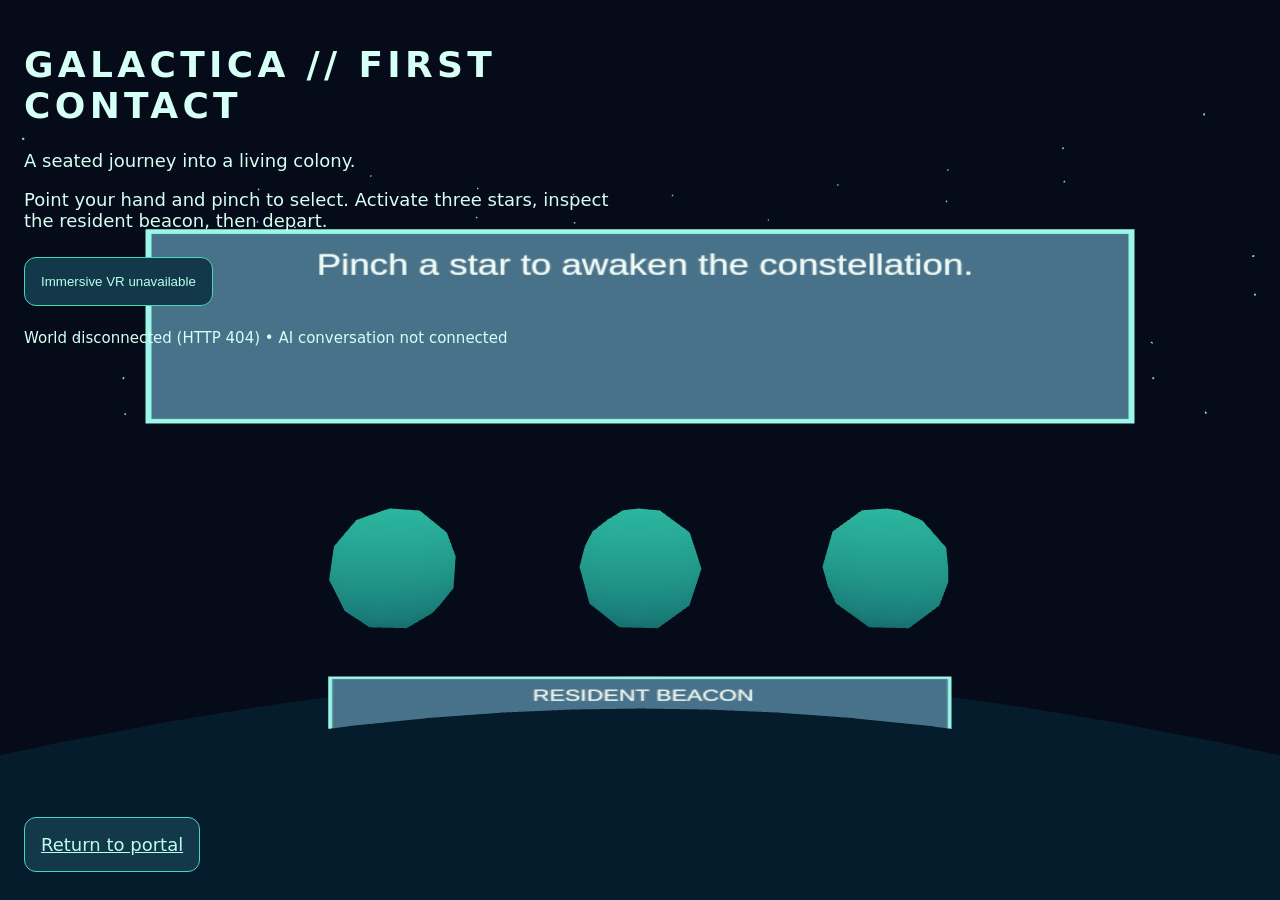
==== xr/index.html @ e2a2d40b "Add isolated hands-first WebXR first-contact prototype and competition audit" ====
<!doctype html><html lang="en"><meta charset="utf-8"><meta name="viewport" content="width=device-width,initial-scale=1"><title>GALACTICA · First Contact</title><style>body{margin:0;background:#050b19;color:#d6fff6;font:18px system-ui}canvas{display:block}header{position:absolute;top:20px;left:24px;max-width:600px}button,a{background:#12384a;color:#baffee;border:1px solid #48d6bd;border-radius:12px;padding:16px;display:inline-block;margin:8px 0}#status{font-size:15px;max-width:560px}h1{letter-spacing:.12em}footer{position:absolute;bottom:20px;left:24px}</style><header><h1>GALACTICA // FIRST CONTACT</h1><p>A seated journey into a living colony.</p><p>Point your hand and pinch to select. Activate three stars, inspect the resident beacon, then depart.</p><button id="enter" disabled>Checking WebXR…</button><p id="status" role="status"></p></header><footer><a href="../">Return to portal</a></footer><script type="module" src="./main.js"></script></html>
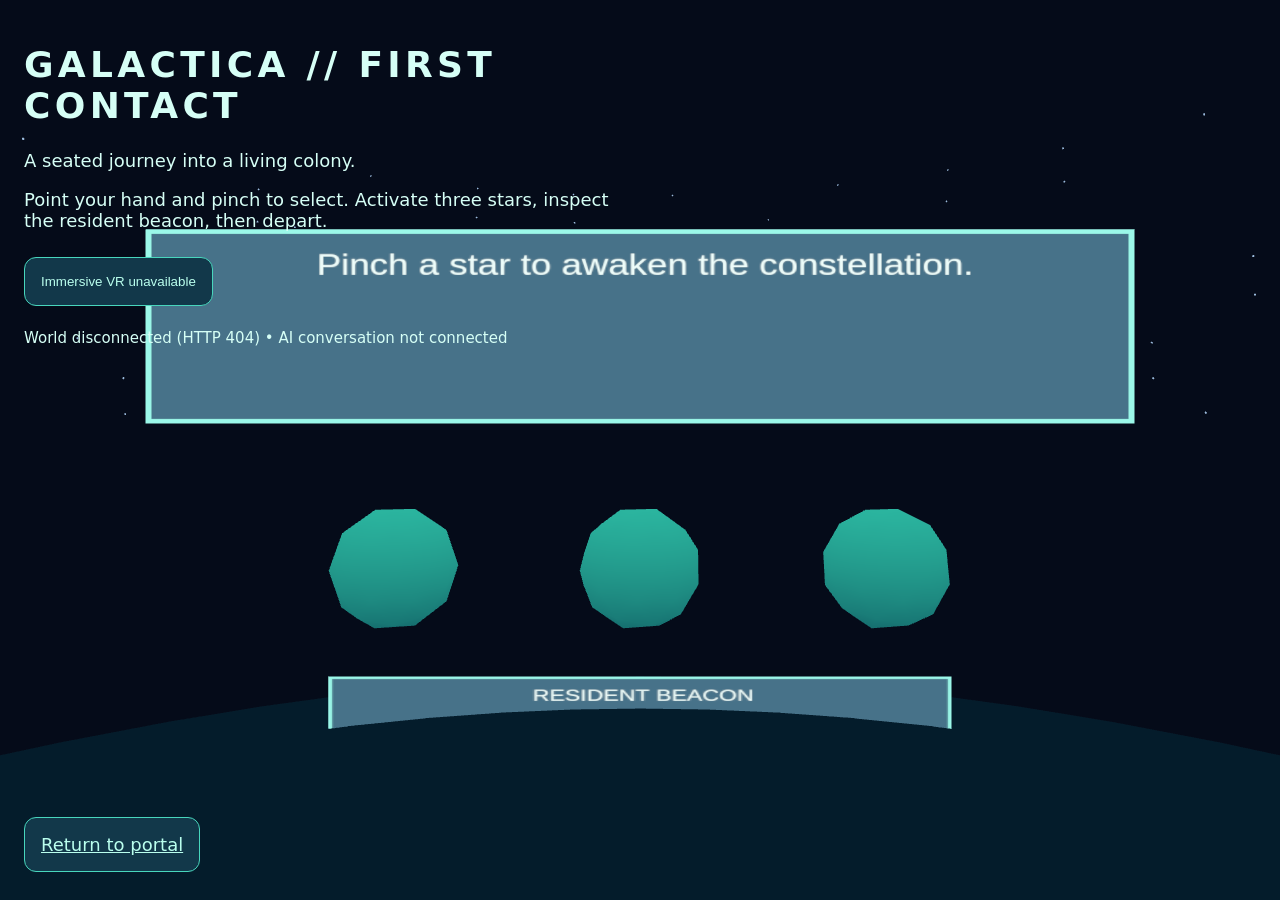
==== commit a58bd89b: "Return preview visitors to the existing public portal" ====
--- a/xr/index.html
+++ b/xr/index.html
@@ -1 +1 @@
-<!doctype html><html lang="en"><meta charset="utf-8"><meta name="viewport" content="width=device-width,initial-scale=1"><title>GALACTICA · First Contact</title><style>body{margin:0;background:#050b19;color:#d6fff6;font:18px system-ui}canvas{display:block}header{position:absolute;top:20px;left:24px;max-width:600px}button,a{background:#12384a;color:#baffee;border:1px solid #48d6bd;border-radius:12px;padding:16px;display:inline-block;margin:8px 0}#status{font-size:15px;max-width:560px}h1{letter-spacing:.12em}footer{position:absolute;bottom:20px;left:24px}</style><header><h1>GALACTICA // FIRST CONTACT</h1><p>A seated journey into a living colony.</p><p>Point your hand and pinch to select. Activate three stars, inspect the resident beacon, then depart.</p><button id="enter" disabled>Checking WebXR…</button><p id="status" role="status"></p></header><footer><a href="../">Return to portal</a></footer><script type="module" src="./main.js"></script></html>
+<!doctype html><html lang="en"><meta charset="utf-8"><meta name="viewport" content="width=device-width,initial-scale=1"><title>GALACTICA · First Contact</title><style>body{margin:0;background:#050b19;color:#d6fff6;font:18px system-ui}canvas{display:block}header{position:absolute;top:20px;left:24px;max-width:600px}button,a{background:#12384a;color:#baffee;border:1px solid #48d6bd;border-radius:12px;padding:16px;display:inline-block;margin:8px 0}#status{font-size:15px;max-width:560px}h1{letter-spacing:.12em}footer{position:absolute;bottom:20px;left:24px}</style><header><h1>GALACTICA // FIRST CONTACT</h1><p>A seated journey into a living colony.</p><p>Point your hand and pinch to select. Activate three stars, inspect the resident beacon, then depart.</p><button id="enter" disabled>Checking WebXR…</button><p id="status" role="status"></p></header><footer><a href="https://galactica-portal.vercel.app/">Return to portal</a></footer><script type="module" src="./main.js"></script></html>
